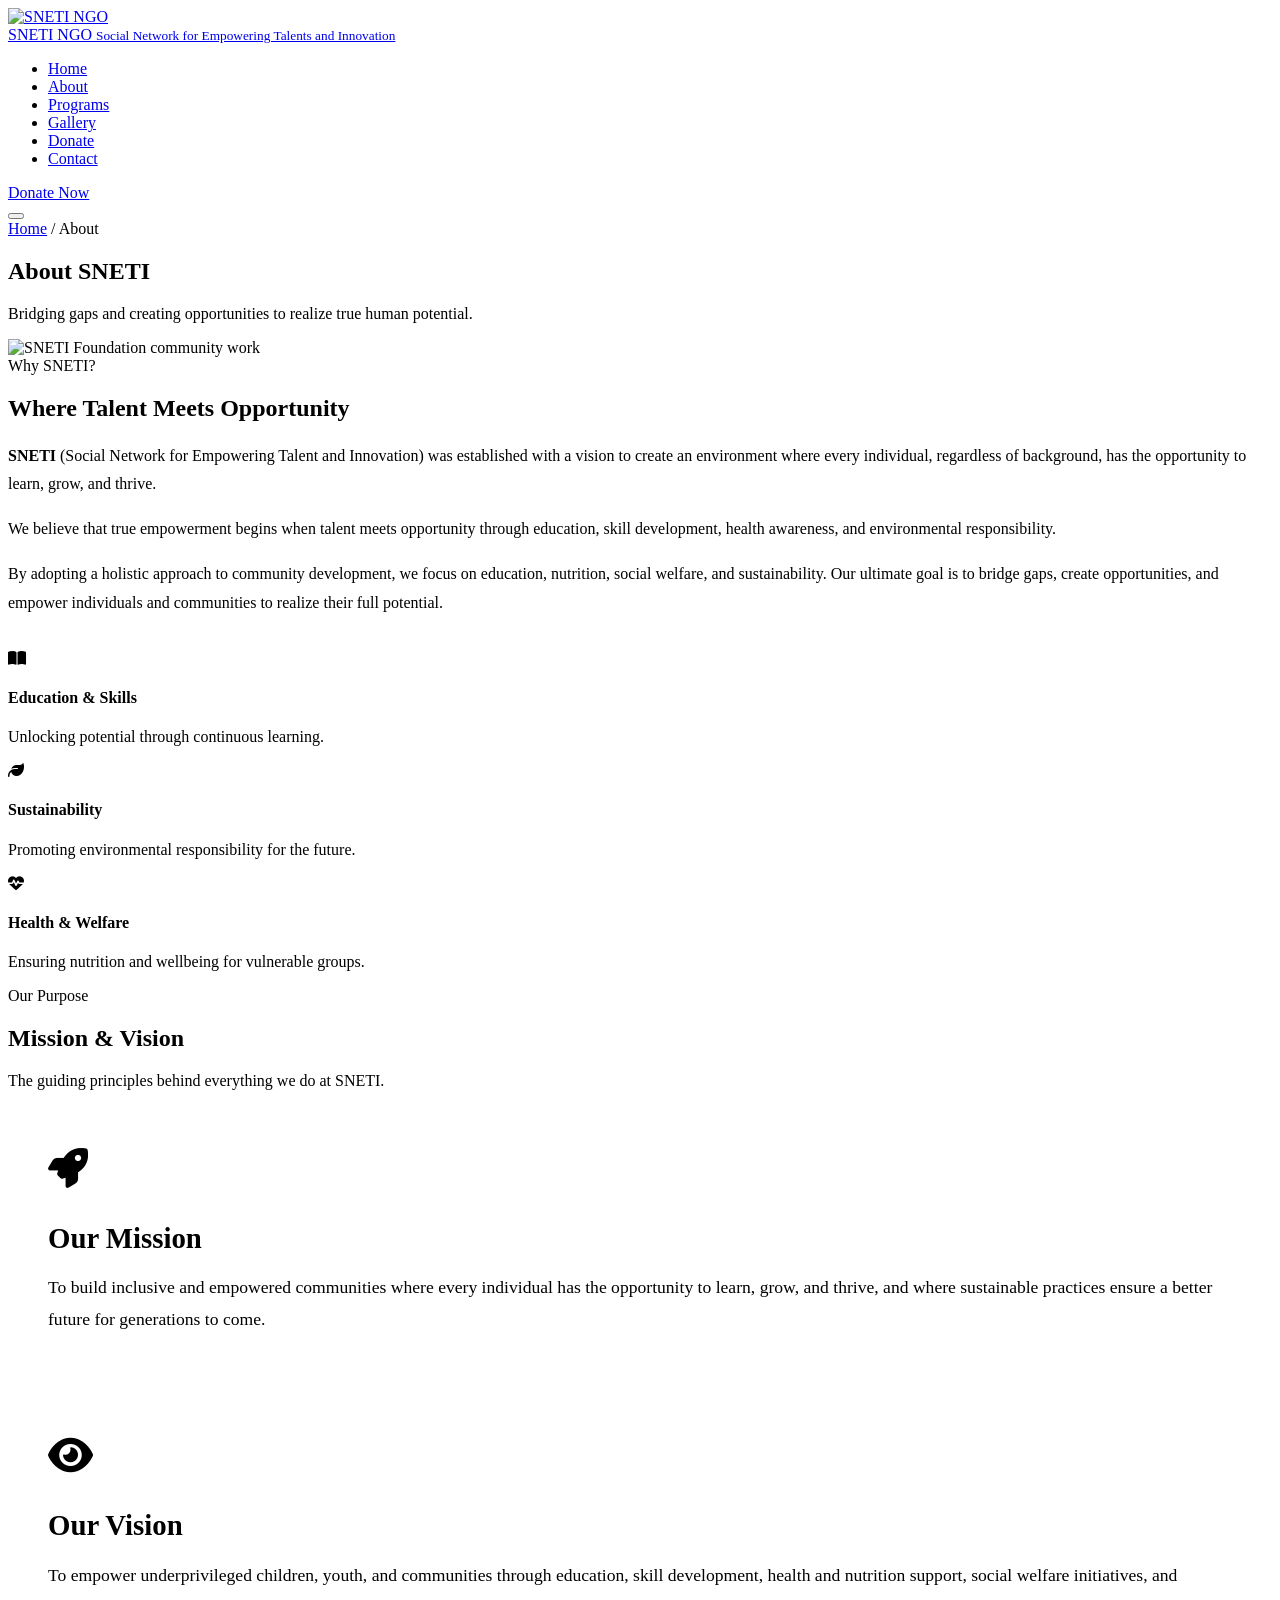
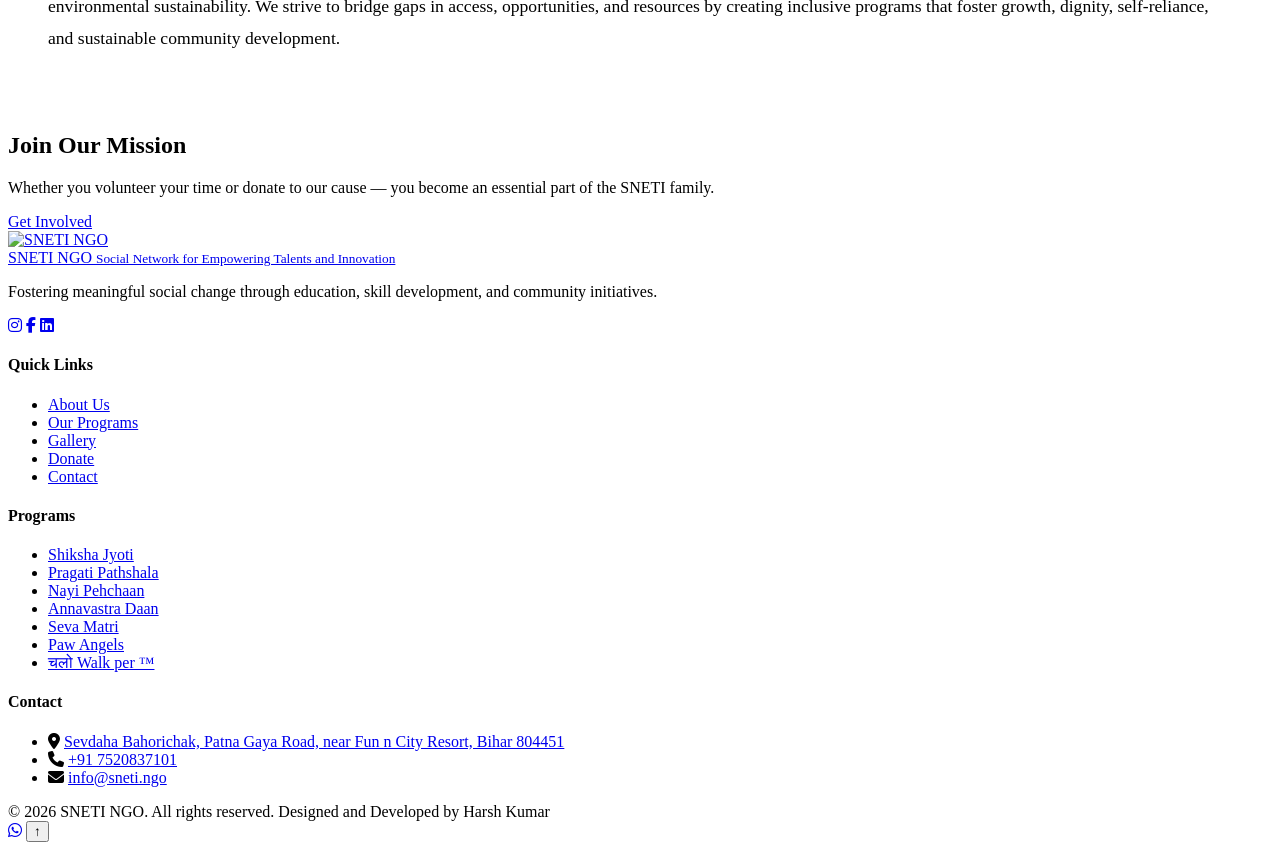
==== about.html @ 3518f771 "Add files via upload" ====
<!DOCTYPE html>
<html lang="en">
<head>
  <meta charset="UTF-8">
  <meta name="viewport" content="width=device-width, initial-scale=1.0">
  <meta name="description" content="About SNETI Foundation — Empowering talent and fostering meaningful social change.">
  <title>About Us — SNETI</title>
  <link rel="icon" href="assets/logo4.png" type="image/png">
  <link rel="preconnect" href="https://fonts.googleapis.com">
  <link rel="preconnect" href="https://fonts.gstatic.com" crossorigin>
  <link href="https://fonts.googleapis.com/css2?family=DM+Sans:wght@400;500;600;700&family=Playfair+Display:wght@600;700;800&display=swap" rel="stylesheet">
  <link rel="stylesheet" href="css/styles.css">
  <link rel="stylesheet" href="https://cdnjs.cloudflare.com/ajax/libs/font-awesome/6.4.0/css/all.min.css">
</head>
<body>

   <header class="header">
    <div class="container nav">
     <a href="index.html" class="logo">
  <img src="assets/logo2.png" alt="SNETI NGO" class="logo-img">
  <div class="logo-text">
    SNETI NGO
    <small>Social Network for Empowering Talents and Innovation</small>
  </div>
</a>
      <nav>
        <ul class="nav-links">
          <li><a href="index.html">Home</a></li>
          <li><a href="about.html" class="active">About</a></li>
          <li><a href="programs.html">Programs</a></li>
          <li><a href="gallery.html">Gallery</a></li>
          <li><a href="donate.html">Donate</a></li>
          <li><a href="contact.html">Contact</a></li>
        </ul>
      </nav>
      <div class="nav-cta">
        <a href="donate.html" class="btn btn-gold">Donate Now</a>
      </div>
      <button class="hamburger" aria-label="Toggle menu">
        <span></span><span></span><span></span>
      </button>
    </div>
  </header>

  <section class="page-hero">
    <div class="container">
      <div class="breadcrumb fade-up">
        <a href="index.html">Home</a>
        <span>/</span>
        <span style="color:var(--gold);">About</span>
      </div>
      <h1 class="fade-up delay-1">About SNETI</h1>
      <p class="fade-up delay-2">Bridging gaps and creating opportunities to realize true human potential.</p>
    </div>
  </section>

  <!-- WHY SNETI SECTION -->
  <section>
    <div class="container about-grid">
      <div class="about-image fade-up">
        <img src="assets/team.png" alt="SNETI Foundation community work">
      </div>
      <div class="fade-up delay-1">
        <span class="section-tag">Why SNETI?</span>
        <h2 class="section-title">Where Talent Meets Opportunity</h2>
        <p style="color:var(--text-secondary);margin-bottom:1rem;line-height:1.8;">
          <strong>SNETI</strong> (Social Network for Empowering Talent and Innovation) was established with a vision to create an environment where every individual, regardless of background, has the opportunity to learn, grow, and thrive.
        </p>
        <p style="color:var(--text-secondary);margin-bottom:1rem;line-height:1.8;">
          We believe that true empowerment begins when talent meets opportunity through education, skill development, health awareness, and environmental responsibility.
        </p>
        <p style="color:var(--text-secondary);margin-bottom:1.5rem;line-height:1.8;">
          By adopting a holistic approach to community development, we focus on education, nutrition, social welfare, and sustainability. Our ultimate goal is to bridge gaps, create opportunities, and empower individuals and communities to realize their full potential.
        </p>
        
        <div class="values-grid" style="margin-top: 2rem;">
          <div class="value-item">
            <div class="value-icon"><i class="fa-solid fa-book-open"></i></div>
            <div>
              <h4>Education & Skills</h4>
              <p>Unlocking potential through continuous learning.</p>
            </div>
          </div>
          <div class="value-item">
            <div class="value-icon"><i class="fa-solid fa-leaf"></i></div>
            <div>
              <h4>Sustainability</h4>
              <p>Promoting environmental responsibility for the future.</p>
            </div>
          </div>
          <div class="value-item">
            <div class="value-icon"><i class="fa-solid fa-heart-pulse"></i></div>
            <div>
              <h4>Health & Welfare</h4>
              <p>Ensuring nutrition and wellbeing for vulnerable groups.</p>
            </div>
          </div>
        </div>
      </div>
    </div>
  </section>

  <!-- MISSION & VISION SECTION -->
  <section style="background:var(--bg-secondary);">
    <div class="container">
      <div class="section-header fade-up">
        <span class="section-tag">Our Purpose</span>
        <h2 class="section-title">Mission & Vision</h2>
        <p class="section-desc">The guiding principles behind everything we do at SNETI.</p>
      </div>
      
      <!-- Reusing the mission-grid layout for a clean side-by-side card look -->
      <div class="mission-grid" style="grid-template-columns: repeat(auto-fit, minmax(300px, 1fr));">
        
        <div class="mission-card fade-up" style="padding: 40px;">
          <div class="mission-icon" style="font-size: 2.5rem; color: var(--gold); margin-bottom: 20px;"><i class="fa-solid fa-rocket"></i></div>
          <h3 style="font-size: 1.8rem; margin-bottom: 15px;">Our Mission</h3>
          <p style="font-size: 1.1rem; line-height: 1.8; color: var(--text-secondary);">
            To build inclusive and empowered communities where every individual has the opportunity to learn, grow, and thrive, and where sustainable practices ensure a better future for generations to come.
          </p>
        </div>

        <div class="mission-card fade-up delay-1" style="padding: 40px;">
          <div class="mission-icon" style="font-size: 2.5rem; color: var(--gold); margin-bottom: 20px;"><i class="fa-solid fa-eye"></i></div>
          <h3 style="font-size: 1.8rem; margin-bottom: 15px;">Our Vision</h3>
          <p style="font-size: 1.1rem; line-height: 1.8; color: var(--text-secondary);">
            To empower underprivileged children, youth, and communities through education, skill development, health and nutrition support, social welfare initiatives, and environmental sustainability. We strive to bridge gaps in access, opportunities, and resources by creating inclusive programs that foster growth, dignity, self-reliance, and sustainable community development.
          </p>
        </div>

      </div>
    </div>
  </section>

  <section class="cta-banner">
    <div class="container fade-up">
      <h2>Join Our Mission</h2>
      <p>Whether you volunteer your time or donate to our cause — you become an essential part of the SNETI family.</p>
      <a href="contact.html" class="btn btn-gold">Get Involved</a>
    </div>
  </section>

    <!-- Simplified Footer for Demo -->
 <footer class="footer">
  <div class="container">
    <div class="footer-grid">
      
      <!-- Column 1: Brand & Social -->
      <div class="footer-brand">
        <a href="index.html" class="logo">
          <img src="assets/logo2.png" alt="SNETI NGO" class="logo-img">
          <div class="logo-text">
            SNETI NGO
            <small>Social Network for Empowering Talents and Innovation</small>
          </div>
        </a>
        <!-- <div class="footer-badges">
          <span class="footer-badge">80G Registered</span>
          <span class="footer-badge">12A Registered</span>
          <span class="footer-badge">Govt. Registered</span>
        </div> -->
        <p>Fostering meaningful social change through education, skill development, and community initiatives.</p>
        <div class="social-links">
          <a href="https://www.instagram.com/sneti.ngo/" target="_blank" rel="noopener" aria-label="Instagram"><i class="fa-brands fa-instagram"></i></a>
          <a href="https://www.facebook.com/sneti.ngo/" target="_blank" rel="noopener" aria-label="Facebook"><i class="fa-brands fa-facebook-f"></i></a>
          <a href="https://www.linkedin.com/company/sneti-ngo/?originalSubdomain=in" target="_blank" rel="noopener" aria-label="LinkedIn"><i class="fa-brands fa-linkedin"></i></a>
                  </div>
      </div>
      
      <!-- Column 2: Quick Links -->
      <div class="footer-col">
        <h4>Quick Links</h4>
        <ul>
          <li><a href="about.html">About Us</a></li>
          <li><a href="programs.html">Our Programs</a></li>
          <li><a href="gallery.html">Gallery</a></li>
          <li><a href="donate.html">Donate</a></li>
          <li><a href="contact.html">Contact</a></li>
        </ul>
      </div>
      
      <!-- Column 3: Programs -->
      <div class="footer-col">
        <h4>Programs</h4>
        <ul>
          <li><a href="programs.html">Shiksha Jyoti</a></li>
          <li><a href="programs.html">Pragati Pathshala</a></li>
          <li><a href="programs.html">Nayi Pehchaan</a></li>
          <li><a href="programs.html">Annavastra Daan</a></li>
          <li><a href="programs.html">Seva Matri</a></li>
          <li><a href="programs.html">Paw Angels</a></li>
          <li><a href="programs.html#chalo-walk">चलो Walk per ™</a></li>
        </ul>
      </div>
      
      <!-- Column 4: Policies
      <div class="footer-col">
        <h4>Policies</h4>
        <ul>
          <li><a href="terms.html">Terms and Conditions</a></li>
          <li><a href="privacy.html">Privacy Policy</a></li>
          <li><a href="cancellation.html">Cancellation and Refund</a></li>
        </ul>
      </div> -->
      
      <!-- Column 5: Contact -->
      <div class="footer-col">
        <h4>Contact</h4>
        <ul>
          <li>
            <i class="fa-solid fa-location-dot"></i> 
            <a href="https://www.google.com/maps/dir//SNETI+Foundation+(NGO),+Sevdaha+Bahorichak,+Patna+Gaya+Road,+near+Fun+n+City+Resort,
                      +Bihar+804451/@25.6170256,85.116814,15z/data=!4m8!4m7!1m0!1m5!1m1!1s0x39f2bb0065a896d1:0xb18e7c36d9ae4c17!2m2!1d85.
                      1568611!2d25.3932439?entry=ttu&g_ep=EgoyMDI2MDYyNC4wIKXMDSoASAFQAw%3D%3D"target="_blank" rel="noopener">
                      Sevdaha Bahorichak, Patna Gaya Road, near Fun n City Resort, Bihar 804451</a>
          </li>
          <li>
            <i class="fa-solid fa-phone"></i>
            <a href="tel:+917520837101">+91 7520837101</a>
          </li>
          <li>
            <i class="fa-solid fa-envelope"></i>
            <a href="mailto:info@sneti.ngo">info@sneti.ngo</a>
          </li>
        </ul>
      </div>
      
    </div>
    
    <div class="footer-bottom">
      <span>© 2026 SNETI NGO. All rights reserved.</span>
      <span>Designed and Developed by Harsh Kumar</span>
    </div>
  </div>
</footer>

 <a href="https://wa.me/917520837101?text=Hi%20Sneti%20Foundation%2C%20I%20want%20to%20help!" class="whatsapp-float" target="_blank" rel="noopener" aria-label="Chat on WhatsApp"><i class="fa-brands fa-whatsapp"></i></a>
  <button class="back-to-top" id="back-to-top" aria-label="Back to top">↑</button>


  <script src="js/main.js"></script>
</body>
</html>
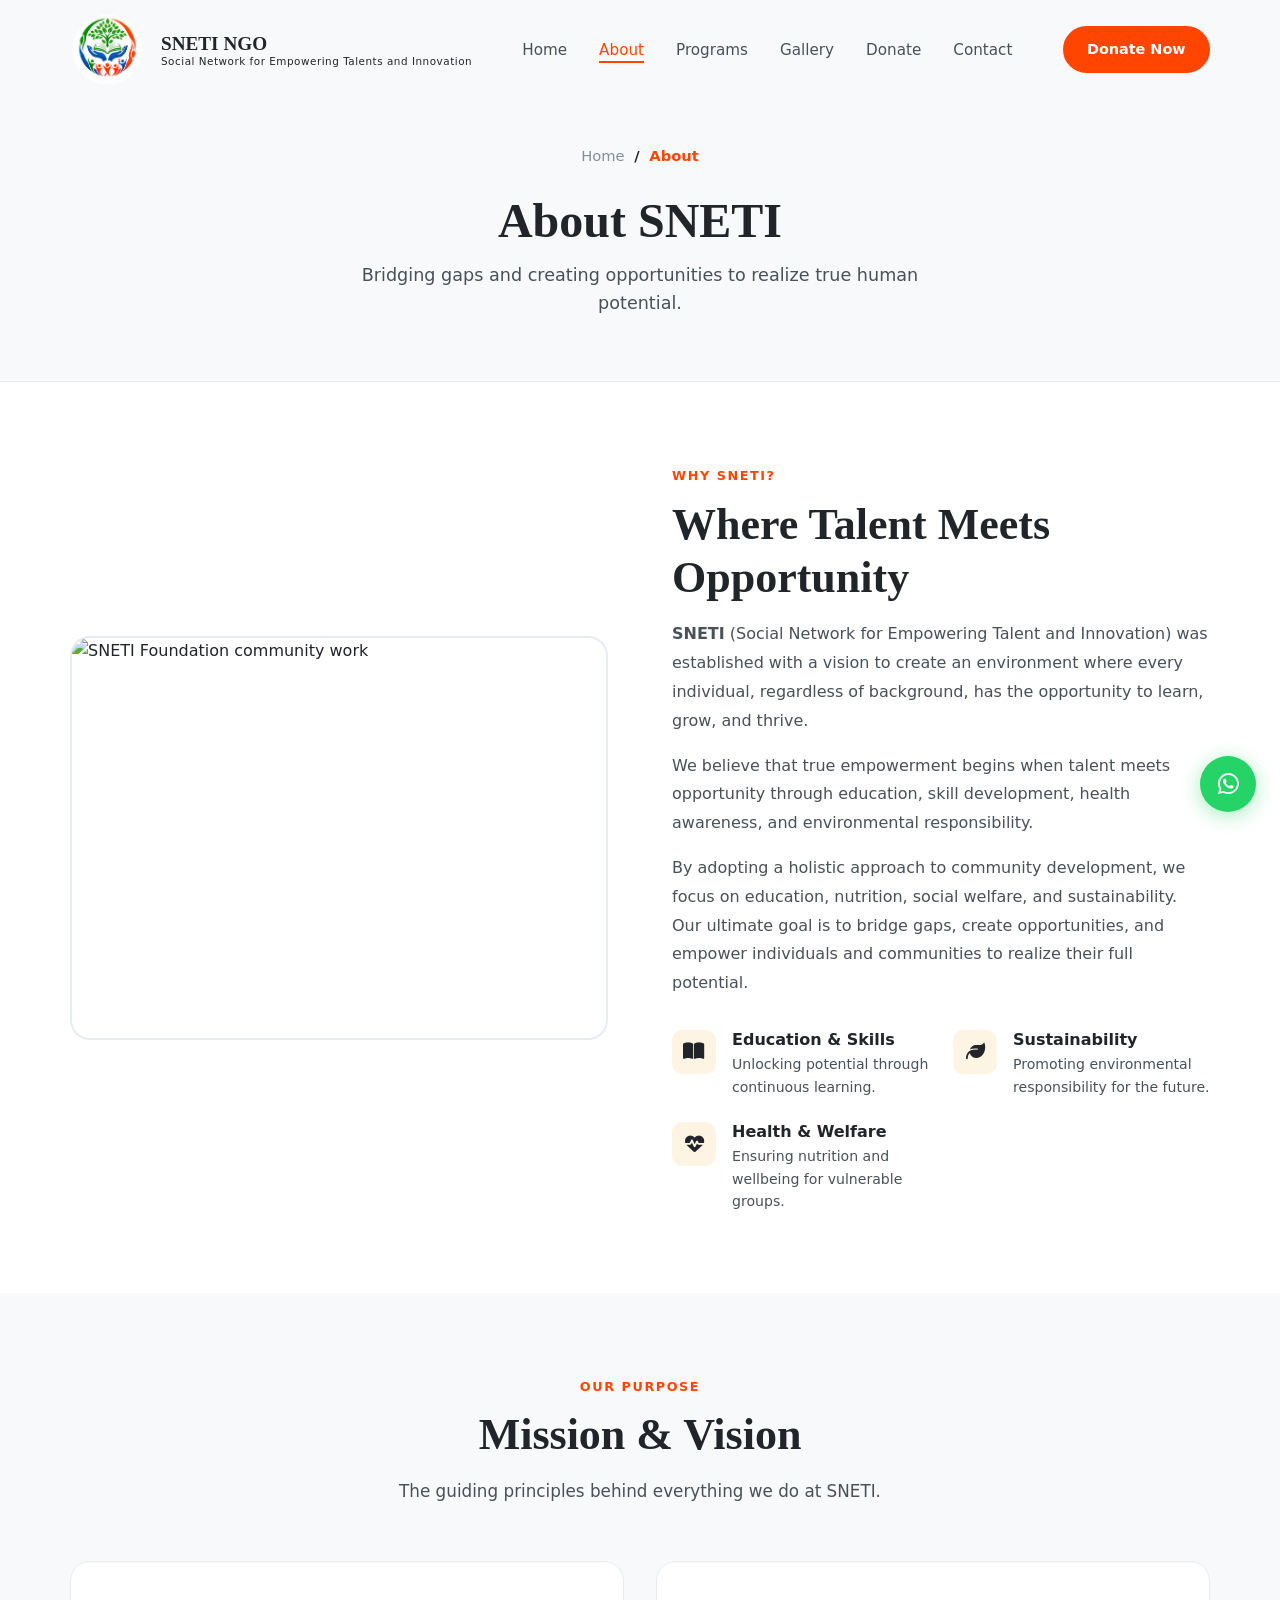
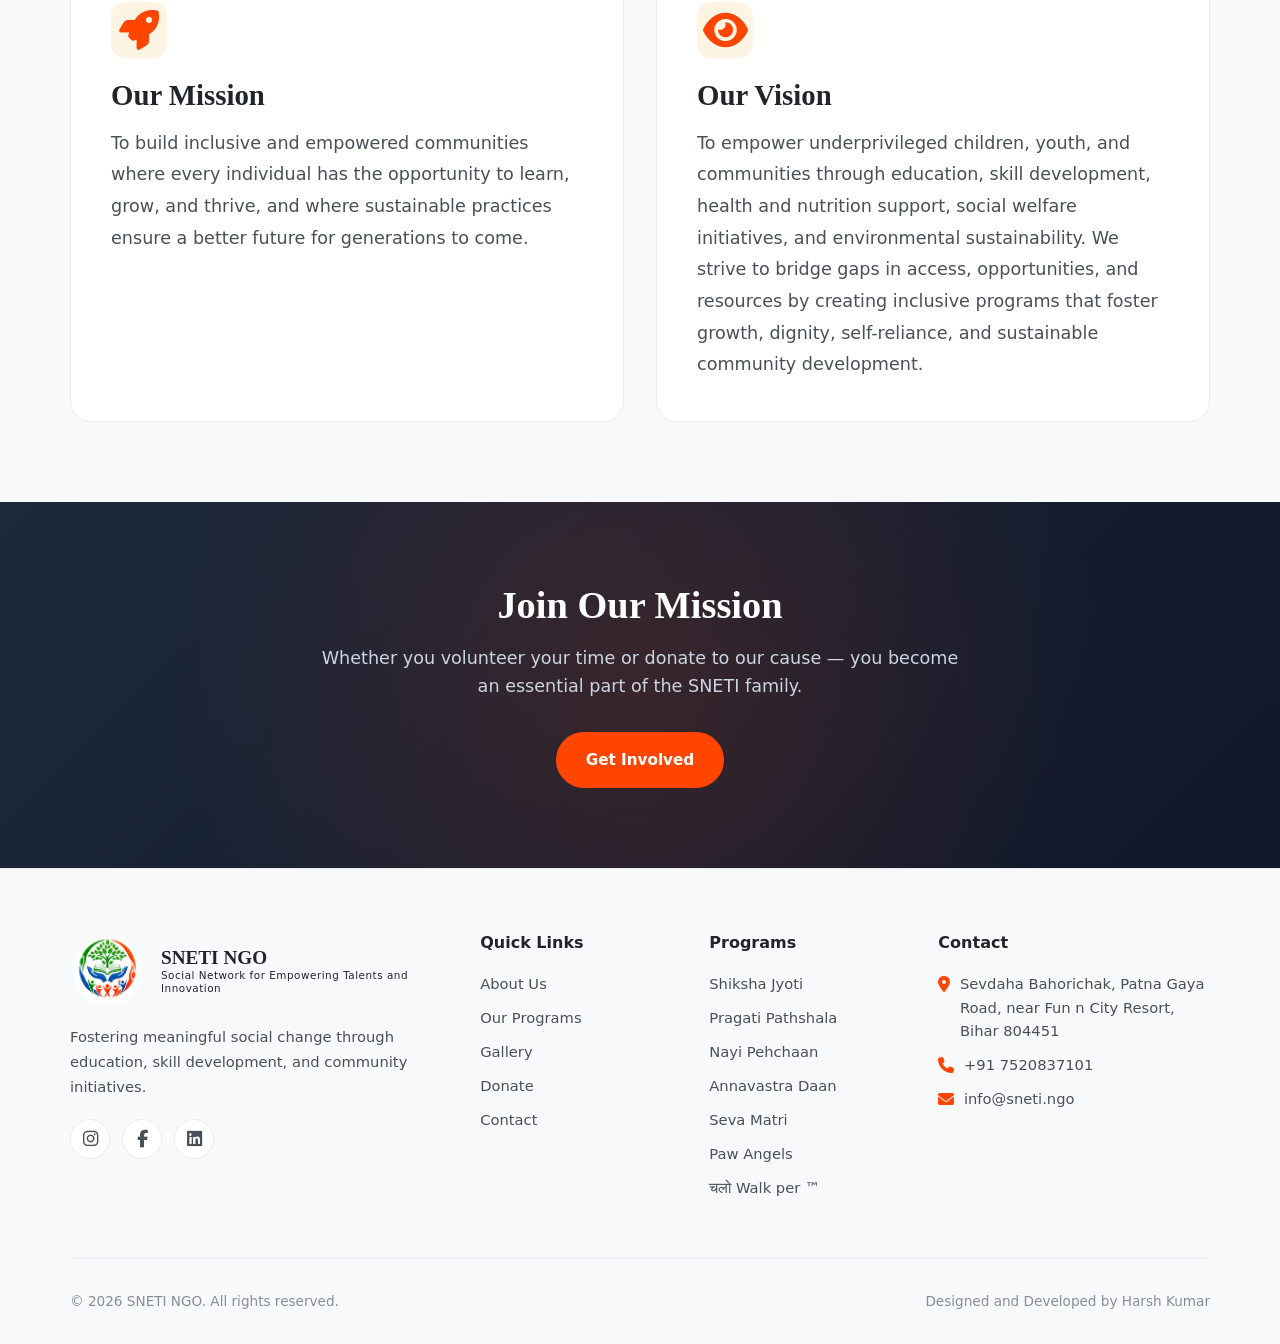
==== commit 9b762ef6: "about.html" ====
--- a/about.html
+++ b/about.html
@@ -5,11 +5,11 @@
   <meta name="viewport" content="width=device-width, initial-scale=1.0">
   <meta name="description" content="About SNETI Foundation — Empowering talent and fostering meaningful social change.">
   <title>About Us — SNETI</title>
-  <link rel="icon" href="assets/logo4.png" type="image/png">
+  <link rel="icon" href="logo4.png" type="image/png">
   <link rel="preconnect" href="https://fonts.googleapis.com">
   <link rel="preconnect" href="https://fonts.gstatic.com" crossorigin>
   <link href="https://fonts.googleapis.com/css2?family=DM+Sans:wght@400;500;600;700&family=Playfair+Display:wght@600;700;800&display=swap" rel="stylesheet">
-  <link rel="stylesheet" href="css/styles.css">
+  <link rel="stylesheet" href="styles.css">
   <link rel="stylesheet" href="https://cdnjs.cloudflare.com/ajax/libs/font-awesome/6.4.0/css/all.min.css">
 </head>
 <body>
@@ -17,7 +17,7 @@
    <header class="header">
     <div class="container nav">
      <a href="index.html" class="logo">
-  <img src="assets/logo2.png" alt="SNETI NGO" class="logo-img">
+  <img src="logo2.png" alt="SNETI NGO" class="logo-img">
   <div class="logo-text">
     SNETI NGO
     <small>Social Network for Empowering Talents and Innovation</small>
@@ -140,7 +140,7 @@
     </div>
   </section>
 
-    <!-- Simplified Footer for Demo -->
+    <!-- Simplified Footer -->
  <footer class="footer">
   <div class="container">
     <div class="footer-grid">
@@ -148,7 +148,7 @@
       <!-- Column 1: Brand & Social -->
       <div class="footer-brand">
         <a href="index.html" class="logo">
-          <img src="assets/logo2.png" alt="SNETI NGO" class="logo-img">
+          <img src="logo2.png" alt="SNETI NGO" class="logo-img">
           <div class="logo-text">
             SNETI NGO
             <small>Social Network for Empowering Talents and Innovation</small>
@@ -238,6 +238,6 @@
   <button class="back-to-top" id="back-to-top" aria-label="Back to top">↑</button>
 
 
-  <script src="js/main.js"></script>
+  <script src="main.js"></script>
 </body>
-</html>+</html>
--- a/styles.css
+++ b/styles.css
@@ -0,0 +1,1918 @@
+html {
+  scroll-behavior: smooth;
+}
+
+:root {
+  /* ===== SNETI Light Theme Backgrounds ===== */
+  --bg-primary: #ffffff;
+  --bg-secondary: #f8f9fa;
+  --bg-card: #ffffff;
+  --bg-card-hover: #f1f3f5;
+  --border: #e9ecef;
+
+  /* ===== Text Colors for Light Theme ===== */
+  --text-primary: #212529; /* Dark gray/black for readability */
+  --text-secondary: #495057; /* Medium gray */
+  --text-muted: #868e96;
+
+  /* ===== SNETI NGO Brand Colors from Logo ===== */
+  --blue: #005bb5;       /* Blue from hands */
+  --blue-dark: #00438a;
+  --green: #00a830;      /* Green from Tree/NGO text */
+  --green-dark: #008225;
+  --gold: #ff4500;       /* Mapped to SNETI Orange to keep your HTML classes working */
+  --gold-dark: #cc3700;
+  --orange: #ff4500;     /* Orange from people/SNETI text */
+  --pink: #e879a8;
+
+  /* ===== Light Theme Shadows ===== */
+  --shadow: 0 4px 24px rgba(0, 0, 0, 0.06);
+  --shadow-lg: 0 12px 48px rgba(0, 0, 0, 0.12);
+  
+  --radius: 12px;
+  --radius-lg: 20px;
+  --transition: 0.3s cubic-bezier(0.4, 0, 0.2, 1);
+  --font-display: 'Playfair Display', Georgia, serif;
+  --font-body: 'DM Sans', system-ui, sans-serif;
+}
+
+*, *::before, *::after {
+  box-sizing: border-box;
+  margin: 0;
+  padding: 0;
+}
+
+body {
+  font-family: var(--font-body);
+  color: var(--text-primary);
+  background: var(--bg-primary);
+  line-height: 1.6;
+  overflow-x: hidden;
+}
+
+img {
+  max-width: 100%;
+  display: block;
+}
+
+a {
+  color: inherit;
+  text-decoration: none;
+}
+
+ul {
+  list-style: none;
+}
+
+.container {
+  width: min(1140px, 92vw);
+  margin-inline: auto;
+}
+
+h1, h2, h3, h4 {
+  font-family: var(--font-display);
+  line-height: 1.2;
+  font-weight: 700;
+}
+
+.section-tag {
+  display: inline-block;
+  font-size: 0.8rem;
+  font-weight: 600;
+  letter-spacing: 0.12em;
+  text-transform: uppercase;
+  color: var(--gold); /* Will show as SNETI Orange */
+  margin-bottom: 0.75rem;
+}
+
+.section-title {
+  font-size: clamp(1.75rem, 4vw, 2.75rem);
+  color: var(--text-primary);
+  margin-bottom: 1rem;
+}
+
+.section-desc {
+  color: var(--text-secondary);
+  font-size: 1.05rem;
+  max-width: 600px;
+}
+
+/* ===== Buttons ===== */
+.btn {
+  display: inline-flex;
+  align-items: center;
+  gap: 0.5rem;
+  padding: 0.85rem 1.75rem;
+  border-radius: 50px;
+  font-weight: 600;
+  font-size: 0.95rem;
+  border: 2px solid transparent;
+  cursor: pointer;
+  transition: var(--transition);
+  font-family: var(--font-body);
+}
+
+.btn-primary {
+  background: var(--blue);
+  color: #ffffff; /* Changed for light theme */
+  border-color: var(--blue);
+}
+
+.btn-primary:hover {
+  background: var(--blue-dark);
+  border-color: var(--blue-dark);
+  transform: translateY(-2px);
+  box-shadow: 0 4px 20px rgba(0, 91, 181, 0.3);
+}
+
+.btn-outline {
+  background: transparent;
+  color: var(--text-primary);
+  border-color: var(--border); /* Changed for light theme */
+}
+
+.btn-outline:hover {
+  background: rgba(255, 69, 0, 0.05); /* Slight orange tint on hover */
+  border-color: var(--gold);
+  color: var(--gold);
+  transform: translateY(-2px);
+}
+
+.btn-gold {
+  background: var(--gold); /* Shows as SNETI Orange */
+  color: #ffffff; /* Changed to white text for contrast */
+  border-color: var(--gold);
+}
+
+.btn-gold:hover {
+  background: var(--gold-dark);
+  border-color: var(--gold-dark);
+  transform: translateY(-2px);
+  box-shadow: 0 4px 20px rgba(255, 69, 0, 0.3);
+}
+
+/* ===== Header ===== */
+.header {
+  position: fixed;
+  top: 0;
+  left: 0;
+  right: 0;
+  z-index: 1000;
+  padding: 0.75rem 0;
+  transition: var(--transition);
+}
+
+.header.scrolled,
+.header--inner {
+  background: rgba(255, 255, 255, 0.95); /* Changed to white frosted glass */
+  backdrop-filter: blur(16px);
+  border-bottom: 1px solid var(--border);
+  box-shadow: 0 2px 15px rgba(0,0,0,0.05); /* Added slight shadow for depth */
+}
+
+.nav {
+  display: flex;
+  align-items: center;
+  justify-content: space-between;
+}
+
+.logo {
+  display: flex;
+  align-items: center;
+  gap: 1rem;
+}
+
+.logo-img {
+  width: 75px;
+  height: 75px;
+  object-fit: cover;
+  background: transparent;
+  border: none !important;
+  box-shadow: none !important;
+  
+  /* Ye CSS trick image ke outer 3-4% hisse ko kaat degi jahan wo black line hai */
+  clip-path: circle(47% at 50% 50%);
+}
+.logo-text {
+  font-family: var(--font-display);
+  font-size: 1.2rem;
+  font-weight: 700;
+  color: var(--text-primary);
+  line-height: 1.2;
+}
+
+.logo-text small {
+  display: block;
+  font-family: var(--font-body);
+  font-size: 0.65rem;
+  font-weight: 500;
+  color: var(--text-primary);
+  letter-spacing: 0.05em;
+}
+
+.nav-links {
+  display: flex;
+  align-items: center;
+  gap: 2rem;
+}
+
+.nav-links a {
+  font-weight: 500;
+  font-size: 0.95rem;
+  color: var(--text-secondary);
+  position: relative;
+  transition: var(--transition);
+}
+
+.nav-links a:hover,
+.nav-links a.active {
+  color: var(--gold); /* Highlight in SNETI Orange */
+}
+
+.nav-links a::after {
+  content: '';
+  position: absolute;
+  bottom: -4px;
+  left: 0;
+  width: 0;
+  height: 2px;
+  background: var(--gold);
+  transition: var(--transition);
+}
+
+.nav-links a:hover::after,
+.nav-links a.active::after {
+  width: 100%;
+}
+
+.nav-cta .btn {
+  padding: 0.65rem 1.4rem;
+  font-size: 0.9rem;
+}
+
+.hamburger {
+  display: none;
+  flex-direction: column;
+  gap: 5px;
+  background: none;
+  border: none;
+  cursor: pointer;
+  padding: 4px;
+}
+
+.hamburger span {
+  display: block;
+  width: 26px;
+  height: 2px;
+  background: var(--text-primary); /* Changed to dark for light theme */
+  transition: var(--transition);
+  border-radius: 2px;
+  position: relative; 
+  z-index: 1000;
+}
+
+.hamburger.open span:nth-child(1) {
+  transform: rotate(45deg) translate(5px, 5px);
+}
+
+.hamburger.open span:nth-child(2) {
+  opacity: 0;
+}
+
+.hamburger.open span:nth-child(3) {
+  transform: rotate(-45deg) translate(5px, -5px);
+}
+/* ===== Hero ===== */
+.hero {
+  min-height: 100vh;
+  display: flex;
+  align-items: center;
+  position: relative;
+  overflow: hidden;
+}
+
+.hero-bg {
+  position: absolute;
+  inset: 0;
+  z-index: 0;
+}
+
+.hero-bg img {
+  width: 100%;
+  height: 100%;
+  object-fit: cover;
+  filter: brightness(0.35);
+}
+
+.hero-bg::after {
+  content: '';
+  position: absolute;
+  inset: 0;
+  background: linear-gradient(135deg, rgba(10, 10, 10, 0.85) 0%, rgba(10, 10, 10, 0.4) 60%, rgba(10, 10, 10, 0.7) 100%);
+}
+
+.hero-content {
+  position: relative;
+  z-index: 2;
+  display: grid;
+  grid-template-columns: 1fr 1fr;
+  gap: 3rem;
+  align-items: center;
+  padding: 8rem 0 4rem;
+}
+
+.hero-text h1 {
+  font-size: clamp(2.5rem, 5vw, 3.75rem);
+  color: var(--text-primary);
+  margin-bottom: 1.25rem;
+}
+
+.hero-text h1 span {
+  color: var(--gold);
+}
+
+.hero-text p {
+  color: var(--text-secondary);
+  font-size: 1.15rem;
+  margin-bottom: 2rem;
+  max-width: 520px;
+}
+
+.hero-buttons {
+  display: flex;
+  gap: 1rem;
+  flex-wrap: wrap;
+}
+
+.hero-badge {
+  display: inline-flex;
+  align-items: center;
+  gap: 0.5rem;
+  background: rgba(255, 255, 255, 0.08);
+  border: 1px solid rgba(255, 255, 255, 0.15);
+  border-radius: 50px;
+  padding: 0.5rem 1rem;
+  font-size: 0.8rem;
+  color: var(--text-secondary);
+  margin-bottom: 1.5rem;
+}
+
+.hero-badge span {
+  color: var(--gold);
+  font-weight: 600;
+}
+
+.hero-visual img {
+  width: 100%;
+  border-radius: var(--radius-lg);
+  box-shadow: var(--shadow-lg);
+  border: 2px solid var(--border);
+}
+
+/* ===== Stats Bar ===== */
+.stats-bar {
+  background: var(--bg-secondary);
+  border-top: 1px solid var(--border);
+  border-bottom: 1px solid var(--border);
+  padding: 3rem 0;
+}
+
+.stats-grid {
+  display: grid;
+  grid-template-columns: repeat(4, 1fr);
+  gap: 2rem;
+}
+
+.stat-item {
+  text-align: center;
+  padding: 1.5rem;
+  background: var(--bg-card);
+  border: 1px solid var(--border);
+  border-radius: var(--radius);
+  transition: var(--transition);
+}
+
+.stat-item:hover {
+  transform: translateY(-4px);
+  border-color: var(--gold);
+  box-shadow: var(--shadow);
+}
+
+.stat-item .counter {
+  font-family: var(--font-display);
+  font-size: 2.5rem;
+  font-weight: 700;
+  color: var(--gold);
+  display: block;
+}
+
+.stat-item .stat-label {
+  color: var(--text-secondary);
+  font-size: 0.9rem;
+  margin-top: 0.25rem;
+}
+
+/* ===== Sections ===== */
+section {
+  padding: 5rem 0;
+}
+
+.section-header {
+  text-align: center;
+  margin-bottom: 3.5rem;
+}
+
+.section-header .section-desc {
+  margin-inline: auto;
+}
+
+/* ===== Mission Quote Blocks ===== */
+.mission-quotes {
+  display: flex;
+  flex-direction: column;
+  gap: 4rem;
+}
+
+.mission-quote {
+  display: grid;
+  grid-template-columns: 1fr 1fr;
+  gap: 3rem;
+  align-items: center;
+}
+
+.mission-quote.reverse {
+  direction: rtl;
+}
+
+.mission-quote.reverse > * {
+  direction: ltr;
+}
+
+.mission-quote-img {
+  border-radius: 50% / 40%;
+  overflow: hidden;
+  aspect-ratio: 4/3;
+  border: 2px solid var(--border);
+}
+
+.mission-quote-img img {
+  width: 100%;
+  height: 100%;
+  object-fit: cover;
+}
+
+.mission-quote-text blockquote {
+  font-family: var(--font-display);
+  font-size: clamp(1.1rem, 2.5vw, 1.4rem);
+  line-height: 1.7;
+  color: var(--text-primary);
+  position: relative;
+  padding: 0 1rem;
+}
+
+.mission-quote-text blockquote::before {
+  content: '\201C';
+  font-size: 4rem;
+  color: var(--gold);
+  line-height: 0;
+  vertical-align: -0.4em;
+  margin-right: 0.25rem;
+}
+
+.mission-quote-text blockquote .highlight-gold {
+  color: var(--gold);
+}
+
+.mission-quote-text blockquote .highlight-pink {
+  color: var(--pink);
+}
+
+.mission-quote-text blockquote .highlight-orange {
+  color: var(--orange);
+}
+
+/* ===== Mission Cards ===== */
+.mission-grid {
+  display: grid;
+  grid-template-columns: repeat(auto-fit, minmax(280px, 1fr));
+  gap: 2rem;
+}
+
+.mission-card {
+  background: var(--bg-card);
+  border: 1px solid var(--border);
+  border-radius: var(--radius-lg);
+  padding: 2rem;
+  transition: var(--transition);
+  position: relative;
+  overflow: hidden;
+}
+
+.mission-card::before {
+  content: '';
+  position: absolute;
+  top: 0;
+  left: 0;
+  right: 0;
+  height: 3px;
+  background: linear-gradient(90deg, var(--blue), var(--gold));
+  transform: scaleX(0);
+  transition: var(--transition);
+}
+
+.mission-card:hover {
+  transform: translateY(-6px);
+  border-color: var(--gold);
+  box-shadow: var(--shadow-lg);
+}
+
+.mission-card:hover::before {
+  transform: scaleX(1);
+}
+
+.mission-icon {
+  width: 56px;
+  height: 56px;
+  background: rgba(245, 166, 35, 0.12);
+  border-radius: 14px;
+  display: flex;
+  align-items: center;
+  justify-content: center;
+  font-size: 1.5rem;
+  margin-bottom: 1.25rem;
+}
+
+.mission-card h3 {
+  font-size: 1.25rem;
+  color: var(--text-primary);
+  margin-bottom: 0.75rem;
+}
+
+.mission-card p {
+  color: var(--text-secondary);
+  font-size: 0.95rem;
+}
+
+/* ===== Programs ===== */
+.programs {
+  background: var(--bg-secondary);
+}
+
+.programs-grid {
+  display: grid;
+  grid-template-columns: repeat(2, 1fr);
+  gap: 2rem;
+}
+
+.program-card {
+  background: var(--bg-card);
+  border: 1px solid var(--border);
+  border-radius: var(--radius-lg);
+  overflow: hidden;
+  transition: var(--transition);
+  cursor: pointer;
+}
+
+.program-card:hover {
+  transform: translateY(-4px);
+  border-color: var(--blue);
+  box-shadow: var(--shadow-lg);
+}
+
+.program-image {
+  height: 220px;
+  overflow: hidden;
+}
+
+.program-image img {
+  width: 100%;
+  height: 100%;
+  object-fit: cover;
+  transition: var(--transition);
+}
+
+.program-card:hover .program-image img {
+  transform: scale(1.05);
+}
+
+.program-body {
+  padding: 1.75rem;
+}
+
+.program-body h3 {
+  font-size: 1.2rem;
+  color: var(--text-primary);
+  margin-bottom: 0.5rem;
+}
+
+.program-body p {
+  color: var(--text-secondary);
+  font-size: 0.92rem;
+  margin-bottom: 1rem;
+}
+
+.program-tag {
+  display: inline-block;
+  background: rgba(33, 150, 243, 0.15);
+  color: var(--blue);
+  font-size: 0.75rem;
+  font-weight: 600;
+  padding: 0.3rem 0.75rem;
+  border-radius: 50px;
+}
+
+/* ===== Gallery ===== */
+.gallery-grid {
+  display: grid;
+  grid-template-columns: repeat(3, 1fr);
+  gap: 1rem;
+}
+
+.gallery-item {
+  border-radius: var(--radius);
+  overflow: hidden;
+  aspect-ratio: 4/3;
+  border: 1px solid var(--border);
+  cursor: pointer;
+  transition: var(--transition);
+}
+
+.gallery-item:hover {
+  transform: scale(1.02);
+  border-color: var(--gold);
+}
+
+.gallery-item img {
+  width: 100%;
+  height: 100%;
+  object-fit: cover;
+}
+
+.gallery-item.wide {
+  grid-column: span 2;
+  grid-row: span 2;       /* Ye usko neeche wali row tak stretch karega */
+  aspect-ratio: unset;    /* Ye constraint hatayega taaki height perfectly fit ho */
+}
+
+/* ===== Testimonials ===== */
+.testimonials-slider {
+  position: relative;
+  max-width: 800px;
+  margin: 0 auto;
+  overflow: hidden;
+}
+
+.testimonial-track {
+  display: flex;
+  transition: transform 0.5s ease;
+}
+
+.testimonial-slide {
+  min-width: 100%;
+  padding: 2rem;
+  text-align: center;
+}
+
+.testimonial-quote {
+  font-family: var(--font-display);
+  font-size: 1.35rem;
+  color: var(--text-primary);
+  font-style: italic;
+  margin-bottom: 1.5rem;
+  line-height: 1.7;
+}
+
+.testimonial-author {
+  font-weight: 600;
+  color: var(--gold);
+}
+
+.testimonial-role {
+  color: var(--text-secondary);
+  font-size: 0.9rem;
+}
+
+.slider-dots {
+  display: flex;
+  justify-content: center;
+  gap: 0.5rem;
+  margin-top: 1.5rem;
+}
+
+.slider-dot {
+  width: 10px;
+  height: 10px;
+  border-radius: 50%;
+  background: var(--border);
+  border: none;
+  cursor: pointer;
+  transition: var(--transition);
+}
+
+.slider-dot.active {
+  background: var(--gold);
+  width: 28px;
+  border-radius: 5px;
+}
+
+/* ===== Media Coverage ===== */
+.media-section {
+  background: var(--bg-secondary);
+}
+
+.media-img {
+  border-radius: var(--radius-lg);
+  border: 1px solid var(--border);
+  overflow: hidden;
+  box-shadow: var(--shadow);
+}
+
+.media-img img {
+  width: 100%;
+}
+
+.media-logos {
+  display: flex;
+  flex-wrap: wrap;
+  gap: 1rem;
+  justify-content: center;
+  margin-top: 2rem;
+}
+
+.media-logo {
+  background: var(--bg-card);
+  border: 1px solid var(--border);
+  border-radius: var(--radius);
+  padding: 0.75rem 1.5rem;
+  font-weight: 600;
+  color: var(--text-secondary);
+  font-size: 0.9rem;
+}
+
+/* ===== Certificates ===== */
+.cert-grid {
+  display: grid;
+  grid-template-columns: repeat(3, 1fr);
+  gap: 1.5rem;
+}
+
+.cert-card {
+  background: var(--bg-card);
+  border: 1px solid var(--border);
+  border-radius: var(--radius-lg);
+  overflow: hidden;
+  transition: var(--transition);
+  cursor: pointer;
+}
+
+.cert-card:hover {
+  transform: translateY(-4px);
+  border-color: var(--gold);
+  box-shadow: var(--shadow);
+}
+
+.cert-card img {
+  width: 100%;
+}
+
+.cert-card p {
+  padding: 1rem;
+  text-align: center;
+  font-size: 0.85rem;
+  color: var(--text-secondary);
+  font-weight: 500;
+}
+
+/* ===== CTA Banner ===== */
+/* ===== Global CTA Banner (Updated to match Fund Program styling) ===== */
+.cta-banner {
+  background: linear-gradient(135deg, #1e293b 0%, #0f172a 100%);
+  padding: 5rem 0; /* Updated padding to match your 5rem preference */
+  text-align: center;
+  position: relative;
+  overflow: hidden;
+  /* Borders hata diye hain taaki ekdum clean look aaye */
+}
+
+/* SNETI Orange Glow Effect */
+.cta-banner::before {
+  content: '';
+  position: absolute;
+  inset: 0;
+  background: radial-gradient(circle at 50% 50%, rgba(255, 69, 0, 0.15) 0%, transparent 70%);
+  z-index: 0;
+}
+
+/* Container flex alignment add kiya taaki content hamesha center rahe */
+.cta-banner .container {
+  position: relative;
+  z-index: 1; /* Text ko glow ke upar rakhne ke liye */
+  display: flex;
+  flex-direction: column;
+  align-items: center;
+}
+
+.cta-banner h2 {
+  color: #ffffff; /* Changed from var(--text-primary) taaki dark bg pe dikhe */
+  font-size: clamp(1.75rem, 3vw, 2.5rem);
+  margin-bottom: 1rem;
+  font-family: var(--font-display);
+}
+
+.cta-banner p {
+  color: #cbd5e1; /* The exact sleek slate color you liked */
+  max-width: 650px;
+  margin: 0 auto 2rem auto;
+  font-size: 1.1rem;
+  line-height: 1.6;
+}
+
+/* ===== Footer ===== */
+.footer {
+  background: var(--bg-secondary);
+  border-top: 1px solid var(--border);
+  color: var(--text-secondary);
+  padding: 4rem 0 2rem;
+}
+
+.footer-grid {
+  display: grid;
+  /* Sirf 4 columns banaye hain: 
+     2fr: Logo aur text ke liye (thodi zyada jagah)
+     1fr: Quick Links ke liye
+     1fr: Programs ke liye
+     1.5fr: Contact details ke liye (kyunki address lamba hota hai) */
+  grid-template-columns: 2fr 1fr 1fr 1.5fr; 
+  gap: 3rem; /* Gap thoda bada diya hai taaki khula-khula aur premium lage */
+  margin-bottom: 3rem;
+  width: 100%;
+}
+
+.footer-brand p {
+  font-size: 0.92rem;
+  line-height: 1.7;
+  margin: 1rem 0 1.25rem;
+}
+
+.footer-badges {
+  display: flex;
+  flex-wrap: wrap;
+  gap: 0.5rem;
+  margin-bottom: 1.25rem;
+}
+
+.footer-badge {
+  /* Updated to SNETI Orange (255, 69, 0) transparency */
+  background: rgba(255, 69, 0, 0.12);
+  color: var(--gold);
+  font-size: 0.7rem;
+  font-weight: 600;
+  padding: 0.3rem 0.65rem;
+  border-radius: 4px;
+  border: 1px solid rgba(255, 69, 0, 0.25);
+}
+
+.social-links {
+  display: flex;
+  gap: 0.75rem;
+}
+
+.social-links a {
+  width: 40px;
+  height: 40px;
+  background: var(--bg-card);
+  border: 1px solid var(--border);
+  border-radius: 50%;
+  display: flex;
+  align-items: center;
+  justify-content: center;
+  transition: var(--transition);
+  font-size: 1.1rem; 
+  color: var(--text-secondary); 
+}
+
+/* SNETI Orange Theme Hover Effect */
+.social-links a:hover {
+  background: var(--gold); 
+  border-color: var(--gold);
+  color: #ffffff; 
+  transform: translateY(-3px);
+  box-shadow: 0 4px 15px rgba(255, 69, 0, 0.3); 
+}
+
+.footer-col h4 {
+  color: var(--text-primary);
+  font-family: var(--font-body);
+  font-size: 1rem;
+  font-weight: 600;
+  margin-bottom: 1.25rem;
+}
+
+.footer-col ul li {
+  margin-bottom: 0.65rem;
+  display: flex;         
+  align-items: flex-start; 
+  gap: 0.6rem;
+}
+
+.footer-col ul li i {
+  flex-shrink: 0;        
+  margin-top: 0.25rem;   
+  color: var(--gold);
+}
+
+.footer-col ul a {
+  color: var(--text-secondary); /* Text color light theme ke hisaab se set */
+  font-size: 0.92rem;
+  transition: var(--transition);
+  display: inline-block; /* Animation properly kaam kare isliye */
+}
+
+.footer-col ul a:hover {
+  color: var(--gold);
+  transform: translateX(4px); /* Hover pe thoda sa right shift effect */
+}
+
+.footer-bottom {
+  border-top: 1px solid var(--border);
+  padding-top: 2rem;
+  display: flex;
+  justify-content: space-between;
+  align-items: center;
+  font-size: 0.85rem;
+  color: var(--text-muted); /* Bottom footer text thoda aur subtle */
+}
+
+/* Responsive Footer */
+@media (max-width: 992px) {
+  .footer-grid {
+    grid-template-columns: 1fr 1fr; /* Tablet pe 2-2 karke dikhenge */
+  }
+}
+
+@media (max-width: 768px) {
+  .footer-grid {
+    grid-template-columns: 1fr; /* Mobile pe ek ke neeche ek aayega */
+    gap: 2rem;
+  }
+  
+  .footer-bottom {
+    flex-direction: column;
+    gap: 1rem;
+    text-align: center;
+  }
+}
+/* ===== Page Hero ===== */
+/* ===== Page Hero Section ===== */
+.page-hero {
+  background: var(--bg-secondary);
+  border-bottom: 1px solid var(--border);
+  padding: 9rem 0 4rem; /* Top padding zyada rakhi hai fixed header ke liye */
+  text-align: center;
+  position: relative;
+}
+
+.page-hero h1 {
+  color: var(--text-primary);
+  font-size: clamp(2rem, 4vw, 3rem);
+  margin-bottom: 0.75rem;
+  font-family: var(--font-display);
+}
+
+.page-hero p {
+  color: var(--text-secondary);
+  font-size: 1.1rem;
+  max-width: 600px;
+  margin-inline: auto;
+  line-height: 1.6;
+}
+
+/* ===== Breadcrumbs ===== */
+.breadcrumb {
+  display: flex;
+  justify-content: center;
+  align-items: center;
+  gap: 0.6rem;
+  margin-bottom: 1.5rem;
+  font-size: 0.92rem;
+  font-weight: 500;
+}
+
+.breadcrumb a {
+  color: var(--text-muted);
+  transition: var(--transition);
+  display: inline-block; /* Animation properly apply hone ke liye */
+}
+
+/* Premium SNETI Hover Effect */
+.breadcrumb a:hover {
+  color: var(--gold); /* SNETI Orange */
+  transform: translateY(-1.5px); /* Halka sa upar lift hoga */
+  text-shadow: 0 2px 10px rgba(255, 69, 0, 0.2); /* SNETI orange glow */
+}
+
+/* Current active page indicator */
+.breadcrumb span {
+  color: var(--text-primary); /* Active page ka color dark aur clear rakha hai */
+  font-weight: 600; /* Thoda bold taaki highlight ho */
+}
+
+/* Breadcrumb Separator (like '/' or '>') */
+.breadcrumb i, 
+.breadcrumb .separator {
+  color: var(--text-muted);
+  font-size: 0.8rem;
+}
+
+/* ===== About Page ===== */
+.about-grid {
+  display: grid;
+  grid-template-columns: 1fr 1fr;
+  gap: 4rem;
+  align-items: center;
+}
+
+.about-image {
+  border-radius: var(--radius-lg);
+  overflow: hidden;
+  border: 2px solid var(--border);
+  position: relative;
+}
+
+.about-image img {
+  width: 100%;
+  height: 400px;
+  object-fit: cover;
+}
+
+.values-grid {
+  display: grid;
+  grid-template-columns: repeat(2, 1fr);
+  gap: 1.5rem;
+  margin-top: 2rem;
+}
+
+.value-item {
+  display: flex;
+  gap: 1rem;
+  align-items: flex-start;
+}
+
+.value-icon {
+  width: 44px;
+  height: 44px;
+  background: rgba(245, 166, 35, 0.12);
+  border-radius: 10px;
+  display: flex;
+  align-items: center;
+  justify-content: center;
+  flex-shrink: 0;
+  font-size: 1.2rem;
+}
+
+.value-item h4 {
+  font-family: var(--font-body);
+  font-size: 1rem;
+  margin-bottom: 0.25rem;
+  color: var(--text-primary);
+}
+
+.value-item p {
+  font-size: 0.88rem;
+  color: var(--text-secondary);
+}
+
+.team-photo {
+  border-radius: var(--radius-lg);
+  overflow: hidden;
+  border: 1px solid var(--border);
+  margin-top: 2rem;
+}
+
+.team-photo img {
+  width: 100%;
+}
+
+/* ===== Contact Page ===== */
+.contact-grid {
+  display: grid;
+  grid-template-columns: 1fr 1.2fr;
+  gap: 3rem;
+}
+
+.contact-info-card {
+  background: var(--bg-card);
+  border: 1px solid var(--border);
+  border-radius: var(--radius-lg);
+  padding: 2.5rem;
+}
+
+.contact-info-item {
+  display: flex;
+  gap: 1rem;
+  margin-bottom: 1.75rem;
+}
+
+.contact-info-item .icon {
+  width: 48px;
+  height: 48px;
+  background: rgba(33, 150, 243, 0.12);
+  border-radius: 12px;
+  display: flex;
+  align-items: center;
+  justify-content: center;
+  font-size: 1.2rem;
+  flex-shrink: 0;
+}
+
+.contact-info-item h4 {
+  font-family: var(--font-body);
+  font-size: 0.95rem;
+  color: var(--text-primary);
+  margin-bottom: 0.25rem;
+}
+
+.contact-info-item p {
+  font-size: 0.92rem;
+  color: var(--text-secondary);
+}
+
+.contact-form {
+  background: var(--bg-card);
+  border: 1px solid var(--border);
+  border-radius: var(--radius-lg);
+  padding: 2.5rem;
+}
+
+.form-group {
+  margin-bottom: 1.25rem;
+}
+
+.form-group label {
+  display: block;
+  font-weight: 500;
+  font-size: 0.9rem;
+  margin-bottom: 0.4rem;
+  color: var(--text-primary);
+}
+
+.form-group input,
+.form-group textarea,
+.form-group select {
+  width: 100%;
+  padding: 0.85rem 1rem;
+  border: 1.5px solid var(--border);
+  border-radius: var(--radius);
+  font-family: var(--font-body);
+  font-size: 0.95rem;
+  transition: var(--transition);
+  background: var(--bg-secondary);
+  color: var(--text-primary);
+}
+
+.form-group input:focus,
+.form-group textarea:focus,
+.form-group select:focus {
+  outline: none;
+  border-color: var(--blue);
+  box-shadow: 0 0 0 3px rgba(33, 150, 243, 0.15);
+}
+
+.form-group textarea {
+  resize: vertical;
+  min-height: 130px;
+}
+
+.form-row {
+  display: grid;
+  grid-template-columns: 1fr 1fr;
+  gap: 1rem;
+}
+
+/* ===== Donate Page ===== */
+.donate-options {
+  display: grid;
+  grid-template-columns: repeat(3, 1fr);
+  gap: 1.5rem;
+  margin-bottom: 2.5rem;
+}
+
+.donate-amount {
+  background: var(--bg-card);
+  border: 2px solid var(--border);
+  border-radius: var(--radius);
+  padding: 1.5rem;
+  text-align: center;
+  cursor: pointer;
+  transition: var(--transition);
+}
+
+.donate-amount:hover,
+.donate-amount.selected {
+  border-color: var(--gold);
+  background: rgba(245, 166, 35, 0.08);
+}
+
+.donate-amount .amount {
+  font-family: var(--font-display);
+  font-size: 1.75rem;
+  font-weight: 700;
+  color: var(--gold);
+}
+
+.donate-amount .desc {
+  font-size: 0.85rem;
+  color: var(--text-secondary);
+  margin-top: 0.25rem;
+}
+
+.impact-list {
+  display: grid;
+  grid-template-columns: repeat(2, 1fr);
+  gap: 1rem;
+  margin-top: 2rem;
+}
+
+.impact-item {
+  display: flex;
+  align-items: center;
+  gap: 0.75rem;
+  padding: 1rem;
+  background: var(--bg-card);
+  border: 1px solid var(--border);
+  border-radius: var(--radius);
+}
+
+.impact-item .emoji {
+  font-size: 1.5rem;
+}
+
+.impact-item p {
+  font-size: 0.9rem;
+  color: var(--text-secondary);
+}
+
+.impact-item strong {
+  color: var(--gold);
+}
+
+/* ===== Modal ===== */
+.modal-overlay {
+  position: fixed;
+  inset: 0;
+  background: rgba(0, 0, 0, 0.85);
+  backdrop-filter: blur(8px);
+  z-index: 2000;
+  display: flex;
+  align-items: center;
+  justify-content: center;
+  opacity: 0;
+  visibility: hidden;
+  transition: var(--transition);
+  padding: 1rem;
+}
+
+.modal-overlay.active {
+  opacity: 1;
+  visibility: visible;
+}
+
+.modal {
+  background: var(--bg-card);
+  border: 1px solid var(--border);
+  border-radius: var(--radius-lg);
+  padding: 2rem;
+  max-width: 700px;
+  width: 100%;
+  max-height: 90vh;
+  overflow-y: auto;
+  transform: scale(0.9) translateY(20px);
+  transition: var(--transition);
+  text-align: center;
+}
+
+.modal-overlay.active .modal {
+  transform: scale(1) translateY(0);
+}
+
+.modal img {
+  width: 100%;
+  border-radius: var(--radius);
+  margin-bottom: 1rem;
+}
+
+.modal-icon {
+  font-size: 3.5rem;
+  margin-bottom: 1rem;
+}
+
+.modal h3 {
+  color: var(--text-primary);
+  margin-bottom: 0.75rem;
+}
+
+.modal p {
+  color: var(--text-secondary);
+  margin-bottom: 1.5rem;
+}
+
+.modal-impact li {
+  padding: 0.35rem 0;
+  color: var(--text-secondary);
+  font-size: 0.92rem;
+  list-style: disc;
+  margin-left: 1.5rem;
+}
+
+/* ===== Animations ===== */
+.fade-up {
+  opacity: 0;
+  transform: translateY(30px);
+  transition: opacity 0.7s ease, transform 0.7s ease;
+}
+
+.fade-up.visible {
+  opacity: 1;
+  transform: translateY(0);
+}
+
+.fade-up.delay-1 { transition-delay: 0.1s; }
+.fade-up.delay-2 { transition-delay: 0.2s; }
+.fade-up.delay-3 { transition-delay: 0.3s; }
+.fade-up.delay-4 { transition-delay: 0.4s; }
+
+/* ===== Toast ===== */
+.toast {
+  position: fixed;
+  bottom: 2rem;
+  right: 2rem;
+  background: var(--bg-card);
+  border: 1px solid var(--gold);
+  color: var(--text-primary);
+  padding: 1rem 1.5rem;
+  border-radius: var(--radius);
+  box-shadow: var(--shadow-lg);
+  z-index: 3000;
+  transform: translateY(100px);
+  opacity: 0;
+  transition: var(--transition);
+  font-weight: 500;
+}
+
+.toast.show {
+  transform: translateY(0);
+  opacity: 1;
+}
+
+/* ===== Lightbox ===== */
+.lightbox {
+  position: fixed;
+  inset: 0;
+  background: rgba(0, 0, 0, 0.92);
+  z-index: 2500;
+  display: flex;
+  align-items: center;
+  justify-content: center;
+  opacity: 0;
+  visibility: hidden;
+  transition: var(--transition);
+  cursor: zoom-out;
+  padding: 2rem;
+}
+
+.lightbox.active {
+  opacity: 1;
+  visibility: visible;
+}
+
+.lightbox img {
+  max-width: 90vw;
+  max-height: 90vh;
+  border-radius: var(--radius);
+  object-fit: contain;
+}
+
+/* ===== Responsive ===== */
+@media (max-width: 992px) {
+  .hero-content {
+    grid-template-columns: 1fr;
+    text-align: center;
+    padding-top: 7rem;
+  }
+
+  .hero-text p {
+    margin-inline: auto;
+  }
+
+  .hero-buttons {
+    justify-content: center;
+  }
+
+  .hero-visual {
+    max-width: 500px;
+    margin-inline: auto;
+  }
+
+  .stats-grid {
+    grid-template-columns: repeat(2, 1fr);
+  }
+
+  .mission-grid,
+  .programs-grid {
+    grid-template-columns: 1fr;
+  }
+
+  .mission-quote {
+    grid-template-columns: 1fr;
+    gap: 2rem;
+  }
+
+  .mission-quote.reverse {
+    direction: ltr;
+  }
+
+  .footer-grid {
+    grid-template-columns: 1fr 1fr;
+  }
+
+  .about-grid,
+  .contact-grid {
+    grid-template-columns: 1fr;
+  }
+
+  .cert-grid {
+    grid-template-columns: 1fr;
+  }
+
+  .gallery-grid {
+    grid-template-columns: repeat(2, 1fr);
+  }
+
+  .gallery-item.wide {
+    grid-column: span 1;
+    grid-row: span 1;      /* Mobile pe normal row */
+    aspect-ratio: 4/3;     /* Mobile pe wapas same size */
+  }
+
+
+  .donate-options {
+    grid-template-columns: repeat(2, 1fr);
+  }
+}
+
+@media (max-width: 768px) {
+  .hamburger {
+    display: flex;
+  }
+
+  .nav-links {
+    position: fixed;
+    top: 0;
+    right: -100%;
+    width: 280px;
+    height: 100vh;
+    background: var(--bg-secondary);
+    border-left: 1px solid var(--border);
+    flex-direction: column;
+    padding: 5rem 2rem 2rem;
+    gap: 1.5rem;
+    transition: var(--transition);
+    z-index: 999;
+  }
+
+  .nav-links.open {
+    right: 0;
+  }
+
+  .nav-links a {
+    font-size: 1.1rem;
+  }
+
+  .nav-cta {
+    display: none;
+  }
+
+  .values-grid {
+    grid-template-columns: 1fr;
+  }
+
+  .footer-grid {
+    grid-template-columns: 1fr;
+    gap: 2rem;
+  }
+
+  .footer-bottom {
+    flex-direction: column;
+    gap: 0.5rem;
+    text-align: center;
+  }
+
+  .form-row {
+    grid-template-columns: 1fr;
+  }
+
+  .impact-list {
+    grid-template-columns: 1fr;
+  }
+
+  .gallery-grid {
+    grid-template-columns: 1fr;
+  }
+}
+
+@media (max-width: 480px) {
+  .hero-buttons {
+    flex-direction: column;
+    align-items: center;
+  }
+
+  .btn {
+    width: 100%;
+    justify-content: center;
+  }
+
+  /* Stats Overflow Fix */
+  .stats-grid {
+    grid-template-columns: 1fr 1fr;
+    gap: 0.75rem; /* Gap chota kiya */
+  }
+  
+  .stat-item {
+    padding: 1rem 0.5rem; /* Box ki andari padding kam ki */
+  }
+  
+  .stat-item .counter {
+    font-size: 1.5rem !important; /* Important lagaya taaki HTML wala inline font-size override ho jaye */
+  }
+  
+  .stat-item .stat-label {
+    font-size: 0.8rem;
+  }
+
+  .donate-options {
+    grid-template-columns: 1fr 1fr;
+  }
+}
+
+/* ===== Scroll Progress ===== */
+.scroll-progress {
+  position: fixed;
+  top: 0;
+  left: 0;
+  height: 3px;
+  background: linear-gradient(90deg, var(--blue), var(--gold));
+  z-index: 10001;
+  width: 0%;
+  transition: width 0.1s linear;
+}
+
+/* ===== Language Toggle ===== */
+.lang-toggle {
+  background: var(--bg-card);
+  border: 1px solid var(--border);
+  color: var(--gold);
+  font-weight: 700;
+  font-size: 0.8rem;
+  padding: 0.4rem 0.65rem;
+  border-radius: 8px;
+  cursor: pointer;
+  transition: var(--transition);
+  font-family: var(--font-body);
+}
+
+.lang-toggle:hover {
+  border-color: var(--gold);
+  background: rgba(245, 166, 35, 0.1);
+}
+
+.nav-cta {
+  display: flex;
+  align-items: center;
+  gap: 0.75rem;
+}
+
+/* ===== WhatsApp Float ===== */
+.whatsapp-float {
+  position: fixed;
+  bottom: 5.5rem;
+  right: 1.5rem;
+  width: 56px;
+  height: 56px;
+  background: #25d366;
+  color: #fff;
+  border-radius: 50%;
+  display: flex;
+  align-items: center;
+  justify-content: center;
+  font-size: 1.5rem;
+  box-shadow: 0 4px 20px rgba(37, 211, 102, 0.4);
+  z-index: 900;
+  transition: var(--transition);
+  text-decoration: none;
+}
+
+.whatsapp-float:hover {
+  transform: scale(1.1);
+  box-shadow: 0 6px 28px rgba(37, 211, 102, 0.5);
+}
+
+/* ===== Back to Top ===== */
+.back-to-top {
+  position: fixed;
+  bottom: 1.5rem;
+  right: 1.5rem;
+  width: 44px;
+  height: 44px;
+  background: var(--bg-card);
+  border: 1px solid var(--border);
+  color: var(--gold);
+  border-radius: 50%;
+  font-size: 1.2rem;
+  cursor: pointer;
+  z-index: 900;
+  opacity: 0;
+  visibility: hidden;
+  transition: var(--transition);
+}
+
+.back-to-top.visible {
+  opacity: 1;
+  visibility: visible;
+}
+
+.back-to-top:hover {
+  background: var(--gold);
+  color: #0a0a0a;
+  border-color: var(--gold);
+}
+
+/* ===== Gallery Filters ===== */
+.gallery-filters {
+  display: flex;
+  flex-wrap: wrap;
+  gap: 0.75rem;
+  justify-content: center;
+  margin-bottom: 2.5rem;
+}
+
+.filter-btn {
+  background: var(--bg-card);
+  border: 1px solid var(--border);
+  color: var(--text-secondary);
+  padding: 0.55rem 1.25rem;
+  border-radius: 50px;
+  font-size: 0.9rem;
+  font-weight: 500;
+  cursor: pointer;
+  transition: var(--transition);
+  font-family: var(--font-body);
+}
+
+.filter-btn:hover,
+.filter-btn.active {
+  background: rgba(245, 166, 35, 0.12);
+  border-color: var(--gold);
+  color: var(--gold);
+}
+
+.gallery-grid--full {
+  grid-template-columns: repeat(3, 1fr);
+}
+
+.gallery-overlay {
+  position: absolute;
+  inset: 0;
+  background: linear-gradient(to top, rgba(0,0,0,0.8) 0%, transparent 60%);
+  display: flex;
+  align-items: flex-end;
+  padding: 1rem;
+  opacity: 0;
+  transition: var(--transition);
+}
+
+.gallery-overlay span {
+  color: var(--text-primary);
+  font-weight: 600;
+  font-size: 0.9rem;
+}
+
+.gallery-item {
+  position: relative;
+}
+
+.gallery-item:hover .gallery-overlay {
+  opacity: 1;
+}
+
+.gallery-item.hidden {
+  display: none;
+}
+
+/* ===== Impact Dashboard ===== */
+.impact-dashboard {
+  display: grid;
+  grid-template-columns: repeat(2, 1fr);
+  gap: 1.5rem;
+}
+
+.impact-bar-card {
+  background: var(--bg-card);
+  border: 1px solid var(--border);
+  border-radius: var(--radius-lg);
+  padding: 1.5rem;
+}
+
+.impact-bar-header {
+  display: flex;
+  justify-content: space-between;
+  align-items: center;
+  margin-bottom: 0.75rem;
+}
+
+.impact-bar-header h4 {
+  font-family: var(--font-body);
+  font-size: 0.95rem;
+  color: var(--text-primary);
+}
+
+.impact-bar-header span {
+  color: var(--gold);
+  font-weight: 700;
+  font-size: 0.9rem;
+}
+
+.impact-bar-track {
+  height: 8px;
+  background: var(--bg-secondary);
+  border-radius: 4px;
+  overflow: hidden;
+}
+
+.impact-bar-fill {
+  height: 100%;
+  background: linear-gradient(90deg, var(--blue), var(--gold));
+  border-radius: 4px;
+  width: 0%;
+  transition: width 1.5s cubic-bezier(0.4, 0, 0.2, 1);
+}
+
+/* ===== Impact Calculator ===== */
+.impact-calculator {
+  background: var(--bg-card);
+  border: 1px solid var(--border);
+  border-radius: var(--radius-lg);
+  padding: 2rem;
+  margin-top: 2rem;
+}
+
+.impact-calculator h3 {
+  color: var(--text-primary);
+  margin-bottom: 1rem;
+  font-size: 1.25rem;
+}
+
+.calc-slider {
+  width: 100%;
+  accent-color: var(--gold);
+  margin: 1rem 0;
+}
+
+.calc-result {
+  display: grid;
+  grid-template-columns: repeat(3, 1fr);
+  gap: 1rem;
+  margin-top: 1.5rem;
+}
+
+.calc-result-item {
+  text-align: center;
+  padding: 1rem;
+  background: var(--bg-secondary);
+  border-radius: var(--radius);
+  border: 1px solid var(--border);
+}
+
+.calc-result-item .num {
+  font-family: var(--font-display);
+  font-size: 1.5rem;
+  font-weight: 700;
+  color: var(--gold);
+}
+
+.calc-result-item .label {
+  font-size: 0.8rem;
+  color: var(--text-secondary);
+  margin-top: 0.25rem;
+}
+
+/* ===== Map Embed ===== */
+.map-embed {
+  border-radius: var(--radius-lg);
+  overflow: hidden;
+  border: 1px solid var(--border);
+  margin-top: 2rem;
+  aspect-ratio: 16/9;
+}
+
+.map-embed iframe {
+  width: 100%;
+  height: 100%;
+  border: 0;
+}
+
+/* ===== Social Feed ===== */
+.social-feed {
+  display: grid;
+  grid-template-columns: repeat(3, 1fr);
+  gap: 1.5rem;
+}
+
+.social-card {
+  background: var(--bg-card);
+  border: 1px solid var(--border);
+  border-radius: var(--radius-lg);
+  padding: 2rem;
+  text-align: center;
+  transition: var(--transition);
+}
+
+.social-card:hover {
+  border-color: var(--blue);
+  transform: translateY(-4px);
+}
+
+.social-card .icon {
+  font-size: 2.5rem;
+  margin-bottom: 1rem;
+}
+
+.social-card h4 {
+  font-family: var(--font-body);
+  color: var(--text-primary);
+  margin-bottom: 0.5rem;
+}
+
+.social-card p {
+  color: var(--text-secondary);
+  font-size: 0.9rem;
+  margin-bottom: 1rem;
+}
+
+/* ===== JSON-LD hidden ===== */
+.sr-only {
+  position: absolute;
+  width: 1px;
+  height: 1px;
+  padding: 0;
+  margin: -1px;
+  overflow: hidden;
+  clip: rect(0, 0, 0, 0);
+  border: 0;
+}
+
+@media (max-width: 992px) {
+  .gallery-grid--full {
+    grid-template-columns: repeat(2, 1fr);
+  }
+
+  .impact-dashboard,
+  .calc-result {
+    grid-template-columns: 1fr;
+  }
+
+  .social-feed {
+    grid-template-columns: 1fr;
+  }
+}
+
+@media (max-width: 768px) {
+  .nav-cta .lang-toggle {
+    display: none;
+  }
+
+  .gallery-grid--full {
+    grid-template-columns: 1fr;
+  }
+}
+
+/* ===== Animations (Enhanced Smooth Slide Up) ===== */
+.fade-up {
+  opacity: 0;
+  transform: translateY(50px); /* Element thoda aur neeche se aayega */
+  transition: opacity 1.2s cubic-bezier(0.16, 1, 0.3, 1), 
+              transform 1.2s cubic-bezier(0.16, 1, 0.3, 1); /* Ekdum smooth cinematic effect */
+}
+
+.fade-up.visible {
+  opacity: 1;
+  transform: translateY(0);
+}
+
+.fade-up.delay-1 { transition-delay: 0.1s; }
+.fade-up.delay-2 { transition-delay: 0.2s; }
+.fade-up.delay-3 { transition-delay: 0.3s; }
+.fade-up.delay-4 { transition-delay: 0.4s; }
+
+#chalo-walk {
+  scroll-margin-top: 120px; /* Navbar ki height ke hisaab se adjust kar lena */
+}
